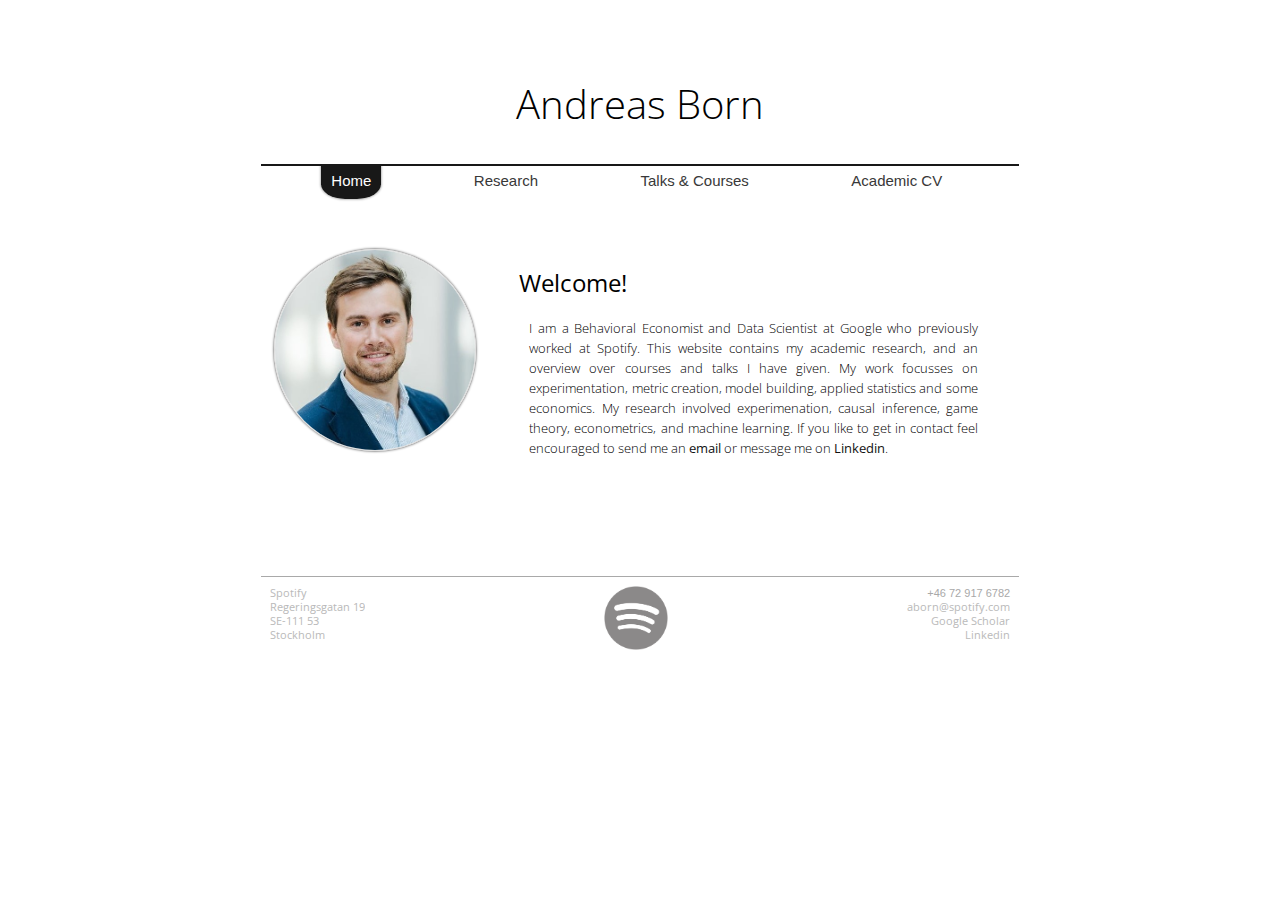
==== index.html @ 7b698a86 "updated text to reference work at google" ====
<!DOCTYPE HTML PUBLIC "-//W3C//DTD HTML 5.01//EN">

<html>
<link rel="shortcut icon" href="sse.ico">

<head>
    <meta name="google-site-verification" content="LH0DGNtmZEEaT2rBAsTqnSS8tT7310B0GspTaLMPjzE" />
    <script src="https://ajax.googleapis.com/ajax/libs/jquery/3.1.0/jquery.min.js"></script>
    <script src="scriptsheet.js"></script>
    <script type="application/ld+json">
        {
    "@context": "http://schema.org",
    "@type": "Person",
    "name": "Andreas Born",
    "jobTitle": "Data Scientist, Behavioral Economist",
    "affiliation": "Google",
    "image": "AndreasBorn.jpg",
    "url": "https://www.andreas-born.com",
    }
    </script>
    <meta http-equiv="Content-Type" content="text/html; charset=UTF-8">
    <meta name="viewport" content="width=device-width, initial-scale=1">

    <title>Andreas Born | Spotify</title>
    <link href='https://fonts.googleapis.com/css?family=Open+Sans:300italic,400italic,400,300,700,600' rel='stylesheet' type='text/css'>
    <link rel="stylesheet" href="stylesheet.css" type="text/css" />
</head>

<body>
<div id="back">

<!-- Header -->

<div id="head">
<div style="margin: auto;width: 50%;">

<div id="name" >Andreas Born</div>
      
   
</div>



</div>
    <nav class="navigation" id="mynav">
        <ul>
            <li>
                <a href="index.html" class="active">Home</a>
            </li>
            <li>
                <a href="research.html">Research</a>
            </li>
            <li>
                <a href="teach.html">Talks & Courses</a>
            </li>
            <li>
                <a href="CV Andreas Born.pdf">Academic CV</a>
            </li>
            <li class="icon">
                <a class="active" href="javascript:void(0);"  onclick="myFunction()" >
                   &#9776;
                </a>
            </li>

        </ul>
    </nav>

<!-- End Header-->
<!-- begin body -->
<div id="wrapper">
    <!-- Left Begin  -->
<div id="info"  >

<div class="img_container">
<img class="potrait"  src="AndreasBorn.jpg" alt="Image of Andreas">
</div>




</div>

<!-- left end -->



<!-- main body-->


<div class="mainbody" >
    <!-- Navigation -->


<div class="section">

<h2 style="font-weight: 400;">Welcome!</h2>
<p>I am a Behavioral Economist and Data Scientist at Google who previously worked at Spotify. This website contains my academic research, and an overview over courses and talks I have given. My work focusses on experimentation, metric creation, model building, applied statistics and some economics. My research involved experimenation, causal inference, game theory, econometrics, and machine learning. If you like to get in contact feel encouraged to send me an <a href="mailto:aborn@spotify.com">email</a> or message me on <a href="https://www.linkedin.com/in/andreas-born-economist/">Linkedin</a>.<br/> <br>
     </p><br>
 </div>



</div>
<!--End Main body -->




<div id="lower">


    <div id="infowrapper" style="float:left">
        <div class="infocontent">
        <a href="https://www.spotify.com/" target="_blank">
          Spotify<br/>
          Regeringsgatan 19<br/>
          SE-111 53<br/>
          Stockholm

            </a>
        </div>
        <div class="logo"><a href="https://www.spotify.com/"><img src="spotify.png" width="64px" ></a></div>

        <div class="infocontent2" >
           +46 72 917 6782<br/>
           <a href="mailto:aborn@spotify.com">aborn@spotify.com</a><br/>
            <a href="https://scholar.google.se/citations?user=nDyeetcAAAAJ&hl=de#d=gs_hdr_drw&p=&u=">Google Scholar</a><br/>
            <a href="https://www.linkedin.com/in/andreas-born-economist/">Linkedin</a><br/>

        </div>
    </div>

</div>
</div>
</div>
</body>

</html>
---- stylesheet.css ----
body {
    font-family:  'Open Sans', sans-serif;
    /*letter-spacing:1px; */
    text-align:left;
    font-weight: 400;
    color: #000000;
    background-color:#ffffff;
    /*max-height: 100%;*/
    max-width: 100%;
    overflow: visible;
    }

table {border:0px;
       padding:0px 10px;
       margin:0px;
       text-align:left;}

td    {font-family: 'Open Sans', sans-serif;
       vertical-align:top;
       padding-top:7px;
       font-size:12px;}

a     { font-family: 'Open Sans', sans-serif;
         text-decoration:none;
         font-weight: 400;
         color:#004488;}
h3    {position:relative;
        font-family: 'Open Sans', sans-serif;
        font-size:16px;
        font-weight: 300;
        margin-bottom:10px;
        margin-top:30px;
        color: #000000;}

h4    {position:relative;
       font-family: 'Open Sans', sans-serif;
       font-size:14px;
       font-weight: 300;
       margin-bottom:0px;
       padding: 0px 10px;
       color: #336699;}

p     {font-size:13px;
        font-family: 'Open Sans', sans-serif;
        text-align:justify;
        line-height:20px;
        font-weight:300;
        margin:0px;
        padding:0px 10px;}

@viewport {
    width: 600px auto;
    min-zoom: 0.25;
    max-zoom: 5;
}

.navigation {
    font-family: 'Helvetica', sans-serif;
    display: flex;
    font-size:15px;
    justify-content: space-around;
    font-weight: 600;
    color: #383838 ;
    margin: 1em 1em 1em 1em;
    margin-top: 0px;
    height: auto ;
    width: 95%;
}
.navigation ul {
    height: 95%;
    padding: 0.5%;
    display: flex;
    flex-wrap: wrap;
    justify-content: space-around;
    width: 100%;
    list-style-type: none;
    margin: 0;
    overflow: hidden;
    background-color: #ffffff;
    color: #383838;
}
.navigation li {
    padding-top: 0.2em;
    padding-left: 0.1em;
    padding-bottom: 1em;
    position: sticky;
    background-color: white;
    float: left;
}
.navigation li.icon {
   display: none;
 }
.navigation li a {
    font-family: 'Helvetica', sans-serif;
    color: #383838;
    text-align: center;
    padding: 10px 10px;
    text-decoration: none;
    transition: .5s background-color;
    border: 1px transparent;
}
.navigation li a:hover {

    box-shadow: 0px 0px 2px 1px #C0C0C0;
    color: #181818;
    border-bottom-left-radius: 40%;
    border-bottom-right-radius: 40%;
    /*
        background-color: #181818;

    border: 1px transparent;
    border: 1px transparent;
	border-bottom-left-radius: 90px;
    border-bottom-right-radius: 90px;
    color: white;
     ;*/
}
.navigation li a.active {
    box-shadow: 0px 0px 2px 1px #C0C0C0;
    background-color: #181818;
    color: white;
    cursor: default;
    border: 1px transparent;
	border-bottom-left-radius: 40%;
    border-bottom-right-radius: 40%;
}
@media screen and (max-width: 800px) {
  .navigation li a:not(.active) {display: none;}

}
@media screen and (max-width: 800px) {
    .navigation li.icon {
    float: right;
    display: block;}
}
@media screen and (max-width: 800px) {
    .navigation.responsive  ul{ flex-direction: column;}
    .navigation.responsive li.icon {
    right: 0;
    top: 0;
  }
    .navigation.responsive li a:hover {
        border-radius: 0;
    }
    .navigation li a.active {
        border-radius: 0;
}
    .navigation li a {
        border-radius: 0;
}

  .navigation.responsive li a {
    float: none;
    display: block;
    text-align: left;
  }
}
/* End Styles for Naviagation*/

div   {position:relative;  }

div#back {width:60%;
            margin-left: auto;
	        margin-right: auto;
    background-color: transparent;}
@media screen and (max-width: 1200px) {
  div#back {width:80%}
  }
@media screen and (max-width: 800px) {
  div#back {width:100%}
  }
div#head  {
        border-bottom: 2px solid #181818;
        overflow:auto;
        padding:3px;
        padding-top:30px;
        }
@viewport {
  width: device-width ;
  zoom: 1.0 ;
}
@-ms-viewport {
  width: device-width ;
}
div#name {
    font-family: 'Open Sans';
    font-size:40px;
    font-weight:300;
    font-stretch: normal;
    font-style:normal;
    font-variant:normal;
    text-align:center;
    padding-top: 10%;
    padding-bottom: 8%;
}


div#wrapper {
    max-width: 100vw;
    width: 100%;

    display: flex;
    padding: auto;
    padding-top:3%;
    flex-wrap: wrap;
    justify-content: center;
}
div#info {
                min-width: 100px;
                max-width:210px;
                text-align:center;
                padding-right:2px;
                padding-left:2px;
                min-height: 200px;
                display: flex;
                align-items: center;
                align-content: center;
                height: 50%;
}

.potrait {
    max-width: 95%;
    border: 1px solid #ddd;
    max-height: 95%;
    margin-left: auto;
    margin-right: auto;
    display: block;
    object-fit: cover;
    border-radius: 50%;
    min-height: 200px;
    min-width: 200px;
    height: 40%;
    width:40%;
    box-shadow: 0 0 2px 1px #999999;
}
@media screen and (max-width: 800px) {
  .potrait {min-height: 150px;
            min-width: 150px;}
  }
img:hover {
    box-shadow: 0 0 2px 1px #C0C0C0;
}

.img_container{
    margin:3px;
}
div.mainbody {
                min-height:300px;
                vertical-align: middle;
                height:auto;
                width: 65%;
                min-width: 200px;
                padding-left: 5%;
                }
@media screen and (max-width: 800px) {
  div.mainbody {width:90%}
  }

div#lower    {
                position:relative;
                float:right;
                font-size:10px;
                font-family: 'Helvetica', sans-serif;
                width: 100%;
                border-top:1px solid #A9A9A9;
                padding:2px 5px;
	            margin: 30px 0px;
                color:#333333;
                overflow:visible;
                height:50px;}

div.section{ width:95%;}
div.section a{ color:#111111}

div#infowrapper {
    margin-top: 5px;
    width: 100%;
    max-width: 100vm;
    display: flex;
    justify-content: space-between;
    /*max-width: 90%;*/}
.reseach_text {
    font-size:13px;
    line-height: 130%;
    padding-right:30px;
    padding-left:20px;
        }
.content_subtext {
    padding-left:20px;
    padding-right:20px;
    padding-bottom:3px;
    margin-top:3px;
    margin-left:10px;
    font-size:14px;
}

@media screen and (max-width: 1200px) {
    .reseach_text {
    line-height: 180%;
    font-size:14px;
    padding-left:10px;
    padding-right:20px;
    }
    .content_subtext {
     font-size:15px;
     padding-left:10px;
     padding-right:20px;
    }
}
@media screen and (max-width: 800px) {
    .reseach_text {
     line-height: 180%;
        font-size:14px;
    }
    .content_subtext {
     font-size:15px;
    }
}



div.infocontent { font-family: 'Helvetica', sans-serif;
                padding:2px;
                padding-left:4px;
                font-size:11px;
                font-weight: 400;
                line-height:14px;
                overflow: hidden;
                color:#A9A9A9;
                }
div.infocontent2 {
    font-family: 'Helvetica', sans-serif;
    padding:2px;
    padding-left:4px;
    font-size:11px;
    font-weight: 400;
    line-height:14px;
    overflow: hidden;
    color:#A9A9A9;
    vertical-align: top;
    float:right;
    padding-right:4px;
    text-align: right;
}
div.infocontent2 a {
    color:#A9A9A9;
    opacity: 0.8;
    filter: alpha(opacity=50);
}
div.infocontent2 a:hover {
    opacity: 1;
    filter: alpha(opacity=100);
    color: #111111;

}

div.infocontent a {
    color:#A9A9A9;
    opacity: 0.8;
    filter: alpha(opacity=50);
}

div.infocontent a:hover {
    opacity: 1;
    filter: alpha(opacity=100);
    color: #111111;
}

div.logo { font-family: 'Helvetica', sans-serif;
                padding:2px;
                padding-left:4px;
                font-size:11px;
                font-weight: 400;
                line-height:14px;
                overflow: hidden;
                color:#A9A9A9;
                }
@media screen and (max-width: 800px) {
    div.logo  {
        margin-top: 30px;
        font-size:14px;
        display: none;
    }
}
div.logo a{
    opacity: 0.5;
    filter: alpha(opacity=50);
    }
div.logo a:hover {
    opacity: 1;
    filter: alpha(opacity=100);
}


/* Code for Buttons*/
@charset "UTF-8";
/*!
 *
 * bttn.css - https://ganapativs.github.io/bttn.css
 * Version - 0.2.4
 * Demo: https://bttn.surge.sh
 *
 * Licensed under the MIT license - http://opensource.org/licenses/MIT
 *
 * Copyright (c) 2016 Ganapati V S (@ganapativs)
 *
 */
/* standalone - .bttn-bordered */

.bttn-bordered {
    margin: 0;
    padding: 0;
    border-width: 0;
    border-color: transparent;
    background: transparent;
    font-weight: 400;
    cursor: pointer;
    position: relative;
    font-size: 14px;
    font-family: 'Helvetica', sans-serif;
    padding: 3px 6px;
    overflow: hidden;
    border: 1px solid rgba(255,255,255,0.4);
    border-radius: 4px;
    background: transparent;
    color: #AAAA;
    -webkit-transition: all 0.3s cubic-bezier(0.02, 0.01, 0.47, 1);
    transition: all 0.3s cubic-bezier(0.02, 0.01, 0.47, 1);
}
.bttn-bordered:hover,
.bttn-bordered:focus {
    color: #BBBBBB;
    border-color: #BBBBBB;
}
.bttn-bordered.bttn-xs {
  padding: 3px 8px;
  font-size: 12px;
  font-family: inherit;
}
.bttn-bordered.bttn-sm {
  padding: 4px 10px;
  font-size: 16px;
  font-family: inherit;
}
.bttn-bordered.bttn-md {
  font-size: 20px;
  font-family: inherit;
  padding: 5px 12px;
}
.bttn-bordered.bttn-lg {
  padding: 8px 15px;
  font-size: 24px;
  font-family: inherit;
}
.bttn-bordered.bttn-default {
  border-color: rgba(255,255,255,0.4);
  color: #fff;
}
.bttn-bordered.bttn-default:hover,
.bttn-bordered.bttn-default:focus {
  border-color: rgba(255,255,255,0.7);
}
.bttn-bordered.bttn-primary {
  border-color: rgba(29,137,255,0.4);
  color: #1d89ff;
}
.bttn-bordered.bttn-primary:hover,
.bttn-bordered.bttn-primary:focus {
  border-color: rgba(29,137,255,0.7);
}
.bttn-bordered.bttn-warning {
  border-color: rgba(254,171,58,0.4);
  color: #feab3a;
}
.bttn-bordered.bttn-warning:hover,
.bttn-bordered.bttn-warning:focus {
  border-color: rgba(254,171,58,0.7);
}
.bttn-bordered.bttn-danger {
  border-color: rgba(255,89,100,0.4);
  color: #ff5964;
}
.bttn-bordered.bttn-danger:hover,
.bttn-bordered.bttn-danger:focus {
  border-color: rgba(255,89,100,0.7);
}
.bttn-bordered.bttn-success {
  border-color: rgba(40,183,141,0.4);
  color: #28b78d;
}
.bttn-bordered.bttn-success:hover,
.bttn-bordered.bttn-success:focus {
  border-color: rgba(40,183,141,0.7);
}
.bttn-bordered.bttn-royal {
  border-color: rgba(189,45,245,0.4);
  color: #bd2df5;
}
.bttn-bordered.bttn-royal:hover,
.bttn-bordered.bttn-royal:focus {
  border-color: rgba(189,45,245,0.7);
}
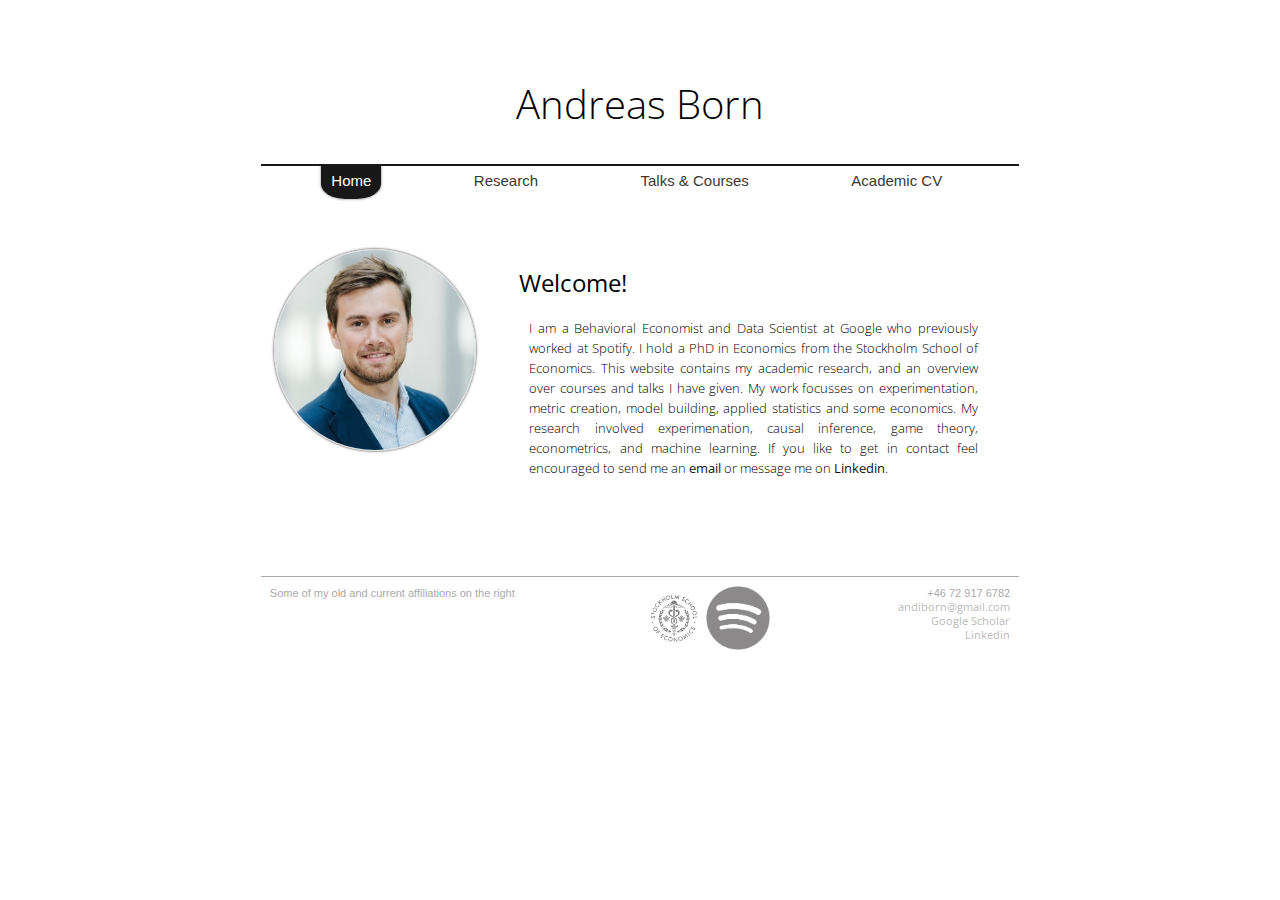
==== commit b4b3ee45: "updates to text due to google switch" ====
--- a/index.html
+++ b/index.html
@@ -94,7 +94,7 @@
 <div class="section">
 
 <h2 style="font-weight: 400;">Welcome!</h2>
-<p>I am a Behavioral Economist and Data Scientist at Google who previously worked at Spotify. This website contains my academic research, and an overview over courses and talks I have given. My work focusses on experimentation, metric creation, model building, applied statistics and some economics. My research involved experimenation, causal inference, game theory, econometrics, and machine learning. If you like to get in contact feel encouraged to send me an <a href="mailto:aborn@spotify.com">email</a> or message me on <a href="https://www.linkedin.com/in/andreas-born-economist/">Linkedin</a>.<br/> <br>
+<p>I am a Behavioral Economist and Data Scientist at Google who previously worked at Spotify. I hold a PhD in Economics from the Stockholm School of Economics. This website contains my academic research, and an overview over courses and talks I have given. My work focusses on experimentation, metric creation, model building, applied statistics and some economics. My research involved experimenation, causal inference, game theory, econometrics, and machine learning. If you like to get in contact feel encouraged to send me an <a href="mailto:andiborn@gmail.com">email</a> or message me on <a href="https://www.linkedin.com/in/andreas-born-economist/">Linkedin</a>.<br/> <br>
      </p><br>
  </div>
 
@@ -111,19 +111,15 @@
 
     <div id="infowrapper" style="float:left">
         <div class="infocontent">
-        <a href="https://www.spotify.com/" target="_blank">
-          Spotify<br/>
-          Regeringsgatan 19<br/>
-          SE-111 53<br/>
-          Stockholm
+        Some of my old and current affiliations on the right
 
             </a>
         </div>
-        <div class="logo"><a href="https://www.spotify.com/"><img src="spotify.png" width="64px" ></a></div>
+        <div class="logo"><a href="https://www.hhs.se/"><img src="sselogo.jpg" width="64px" ></a><a href="https://www.spotify.com/"><img src="spotify.png" width="64px" ></a></div>
 
         <div class="infocontent2" >
            +46 72 917 6782<br/>
-           <a href="mailto:aborn@spotify.com">aborn@spotify.com</a><br/>
+           <a href="mailto:andiborn@gmail.com">andiborn@gmail.com</a><br/>
             <a href="https://scholar.google.se/citations?user=nDyeetcAAAAJ&hl=de#d=gs_hdr_drw&p=&u=">Google Scholar</a><br/>
             <a href="https://www.linkedin.com/in/andreas-born-economist/">Linkedin</a><br/>
 
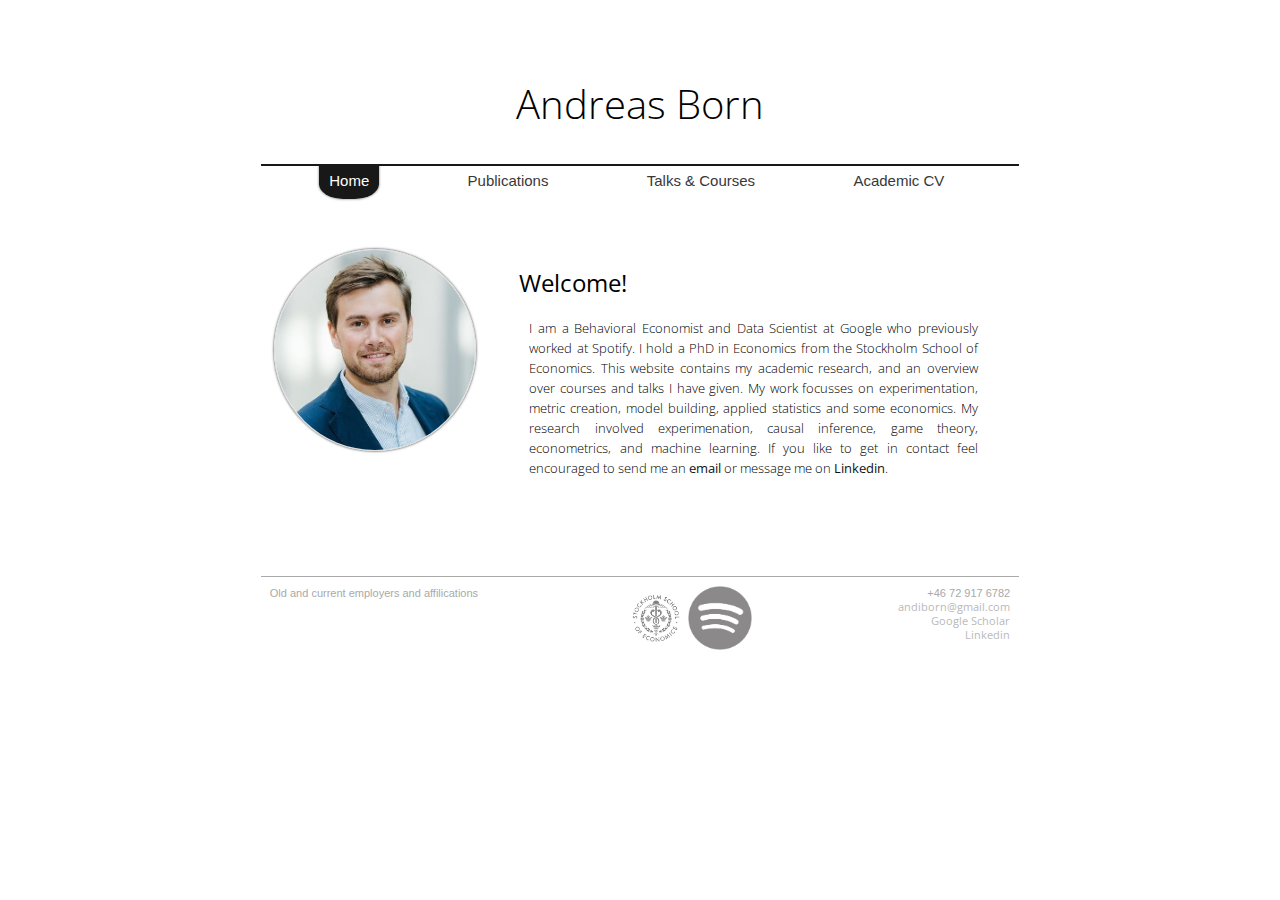
==== commit 5bb93479: "updated botton and nav part of the page" ====
--- a/index.html
+++ b/index.html
@@ -48,7 +48,7 @@
                 <a href="index.html" class="active">Home</a>
             </li>
             <li>
-                <a href="research.html">Research</a>
+                <a href="research.html">Publications</a>
             </li>
             <li>
                 <a href="teach.html">Talks & Courses</a>
@@ -111,7 +111,7 @@
 
     <div id="infowrapper" style="float:left">
         <div class="infocontent">
-        Some of my old and current affiliations on the right
+        Old and current employers and affilications
 
             </a>
         </div>
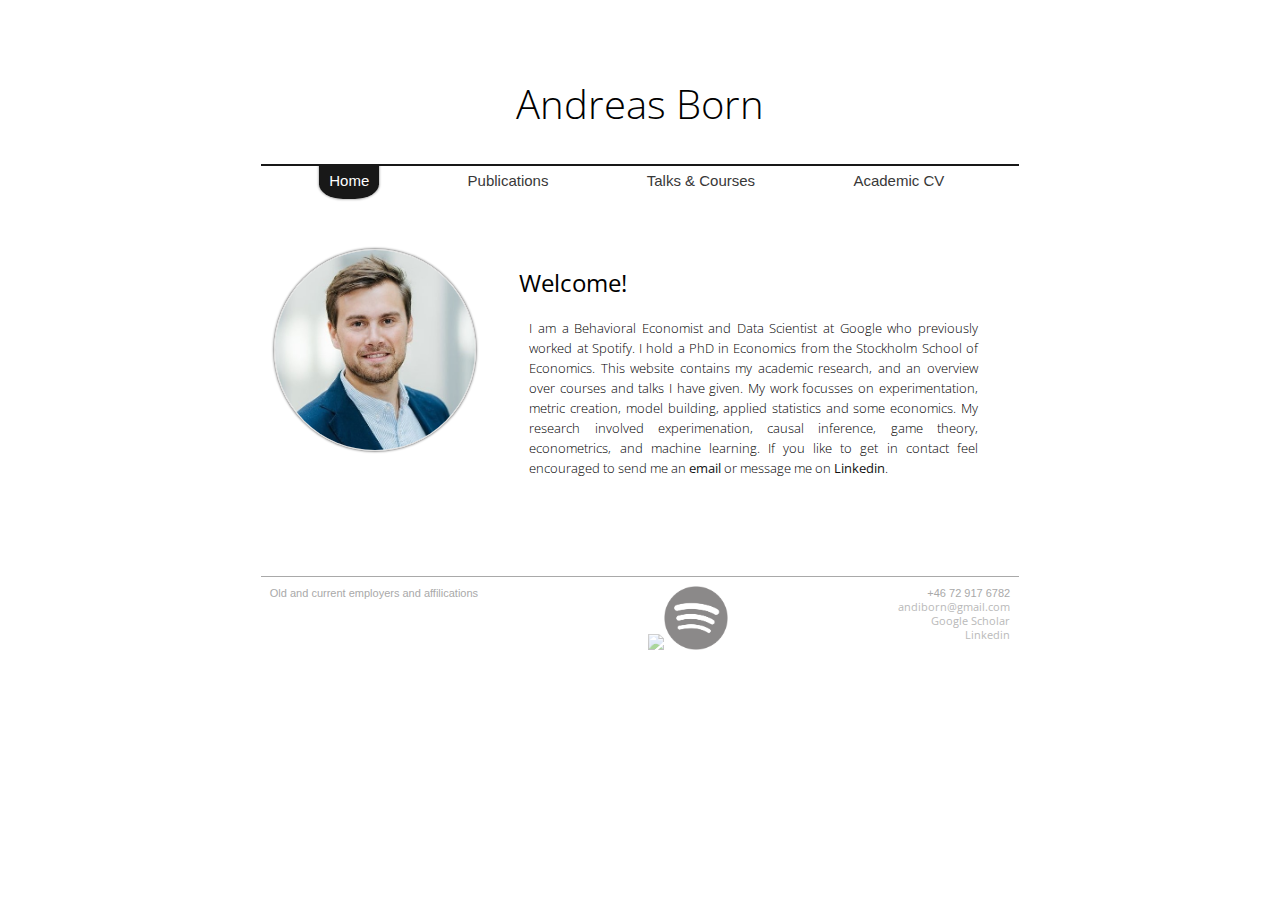
==== commit 77633b9a: "logo update" ====
--- a/index.html
+++ b/index.html
@@ -115,7 +115,7 @@
 
             </a>
         </div>
-        <div class="logo"><a href="https://www.hhs.se/"><img src="sselogo.jpg" width="64px" ></a><a href="https://www.spotify.com/"><img src="spotify.png" width="64px" ></a></div>
+        <div class="logo"><a href="https://www.hhs.se/"><img src="sselogo2.jpg" width="64px" ></a><a href="https://www.spotify.com/"><img src="spotify.png" width="64px" ></a></div>
 
         <div class="infocontent2" >
            +46 72 917 6782<br/>
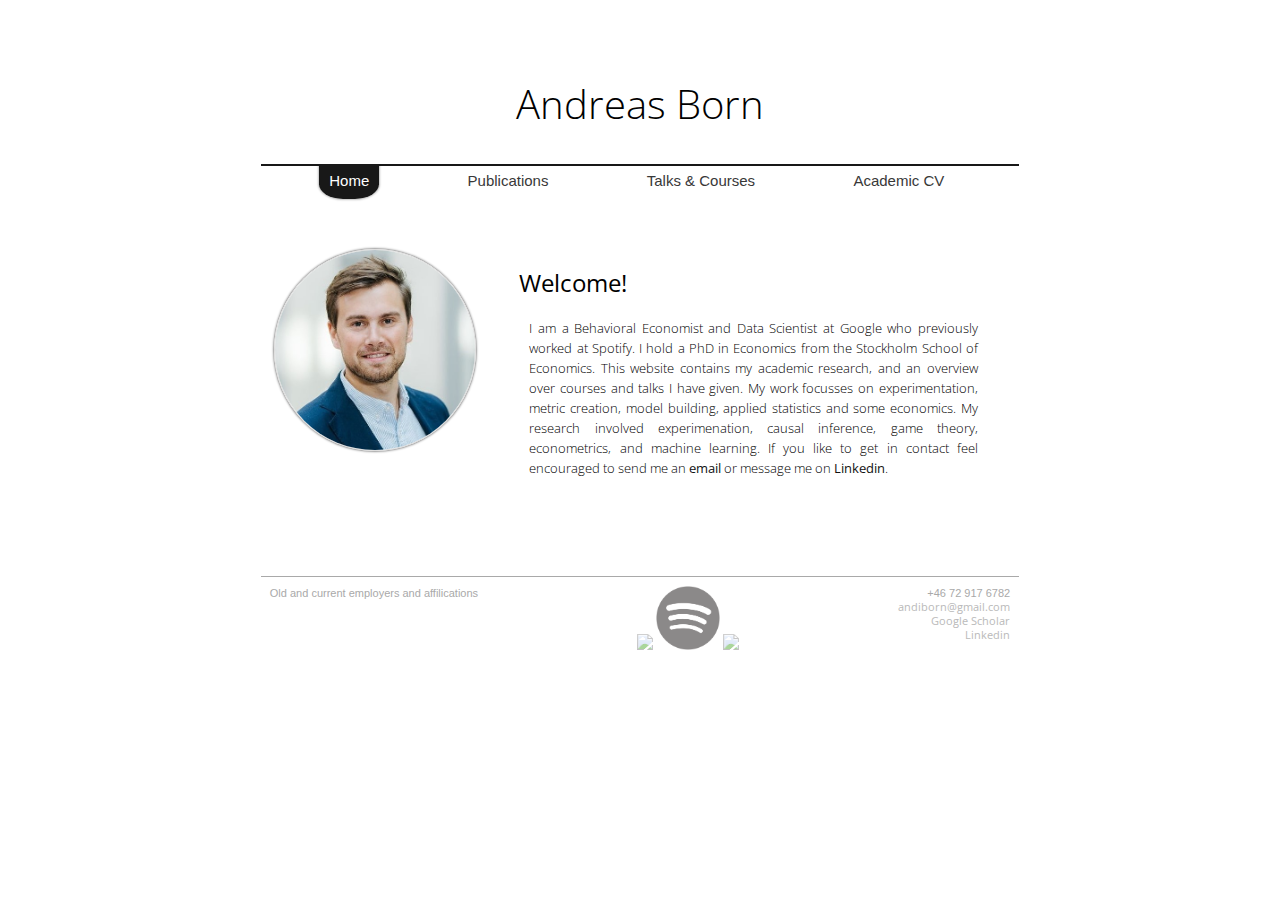
==== commit c2e7f5d0: "add google logo" ====
--- a/index.html
+++ b/index.html
@@ -115,7 +115,11 @@
 
             </a>
         </div>
-        <div class="logo"><a href="https://www.hhs.se/"><img src="sselogo2.jpg" width="64px" ></a><a href="https://www.spotify.com/"><img src="spotify.png" width="64px" ></a></div>
+        <div class="logo">
+            <a href="https://www.hhs.se/"><img src="sselogo2.jpg" width="64px" ></a>
+            <a href="https://www.spotify.com/"><img src="spotify.png" width="64px" ></a>
+            <a href="https://www.google.com/"><img src="google-logo.png" width="64px" ></a>
+        </div>
 
         <div class="infocontent2" >
            +46 72 917 6782<br/>
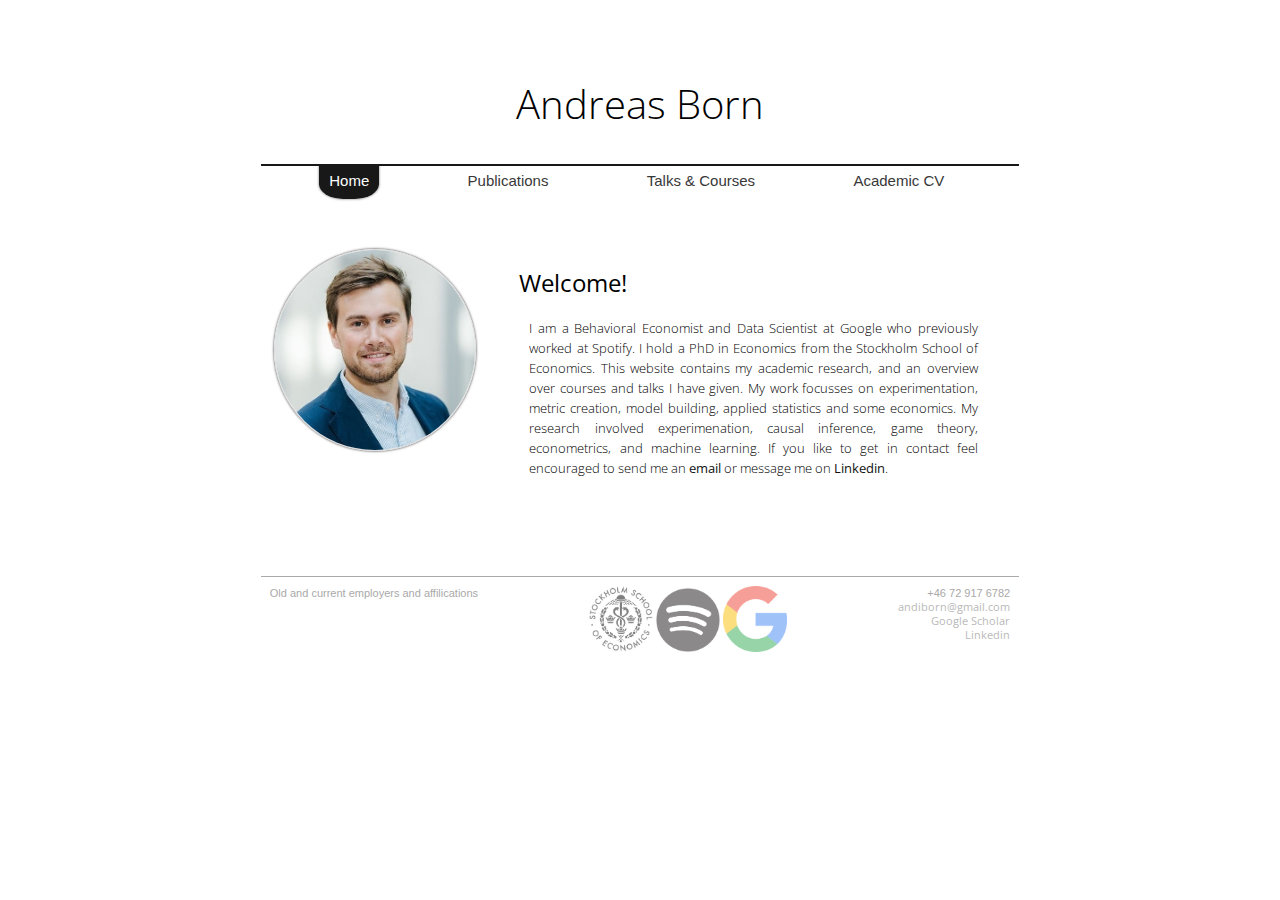
==== commit d8e40881: "update title" ====
--- a/index.html
+++ b/index.html
@@ -21,7 +21,7 @@
     <meta http-equiv="Content-Type" content="text/html; charset=UTF-8">
     <meta name="viewport" content="width=device-width, initial-scale=1">
 
-    <title>Andreas Born | Spotify</title>
+    <title>Andreas Born | Data Scientist at Google</title>
     <link href='https://fonts.googleapis.com/css?family=Open+Sans:300italic,400italic,400,300,700,600' rel='stylesheet' type='text/css'>
     <link rel="stylesheet" href="stylesheet.css" type="text/css" />
 </head>
@@ -116,7 +116,7 @@
             </a>
         </div>
         <div class="logo">
-            <a href="https://www.hhs.se/"><img src="sselogo2.jpg" width="64px" ></a>
+            <a href="https://www.hhs.se/"><img src="sselogo2.png" width="64px" ></a>
             <a href="https://www.spotify.com/"><img src="spotify.png" width="64px" ></a>
             <a href="https://www.google.com/"><img src="google-logo.png" width="64px" ></a>
         </div>
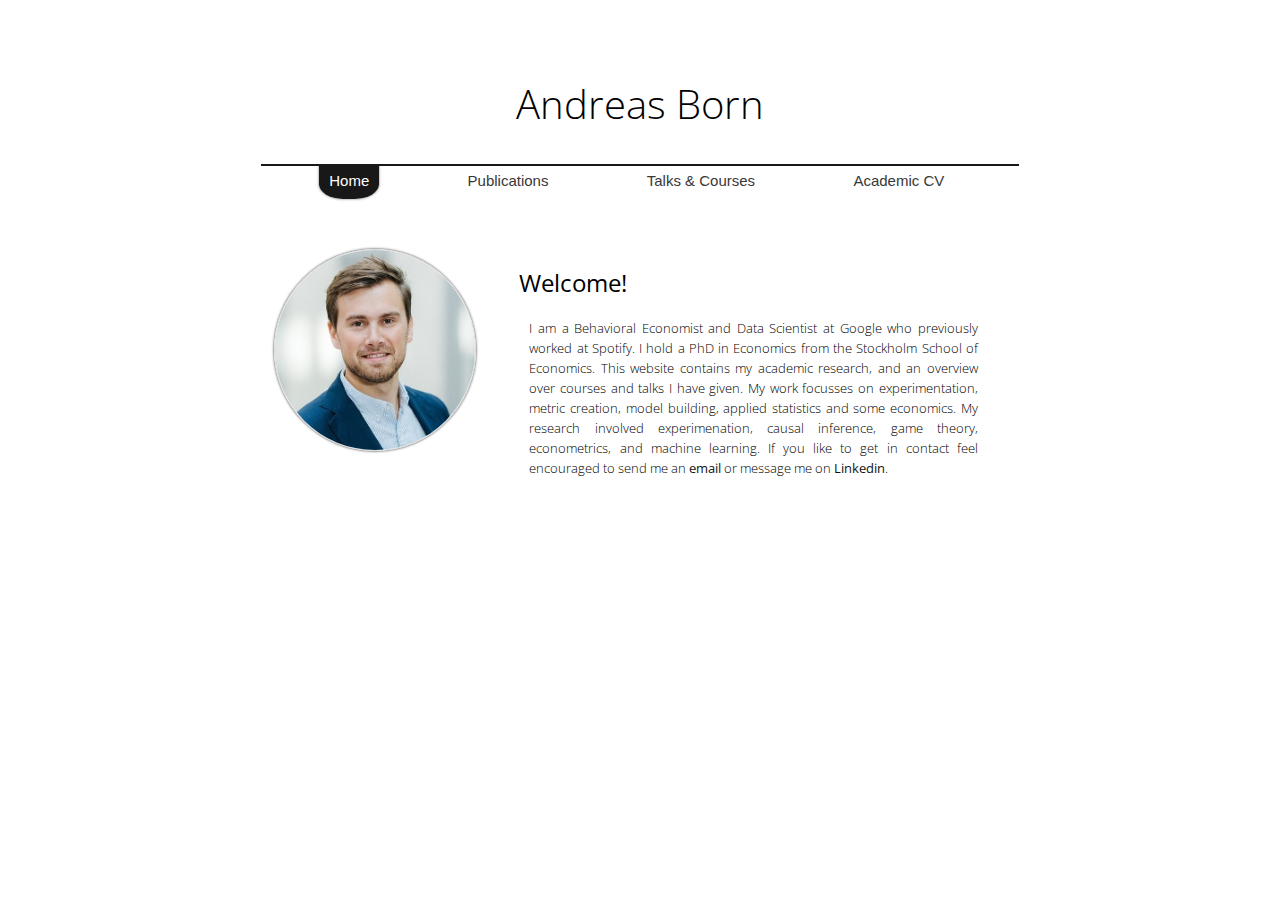
==== commit 2f94a769: "server side include footer" ====
--- a/index.html
+++ b/index.html
@@ -105,32 +105,8 @@
 
 
 
+<!--#include file="footer.html" -->
 
-<div id="lower">
-
-
-    <div id="infowrapper" style="float:left">
-        <div class="infocontent">
-        Old and current employers and affilications
-
-            </a>
-        </div>
-        <div class="logo">
-            <a href="https://www.hhs.se/"><img src="sselogo2.png" width="64px" ></a>
-            <a href="https://www.spotify.com/"><img src="spotify.png" width="64px" ></a>
-            <a href="https://www.google.com/"><img src="google-logo.png" width="64px" ></a>
-        </div>
-
-        <div class="infocontent2" >
-           +46 72 917 6782<br/>
-           <a href="mailto:andiborn@gmail.com">andiborn@gmail.com</a><br/>
-            <a href="https://scholar.google.se/citations?user=nDyeetcAAAAJ&hl=de#d=gs_hdr_drw&p=&u=">Google Scholar</a><br/>
-            <a href="https://www.linkedin.com/in/andreas-born-economist/">Linkedin</a><br/>
-
-        </div>
-    </div>
-
-</div>
 </div>
 </div>
 </body>
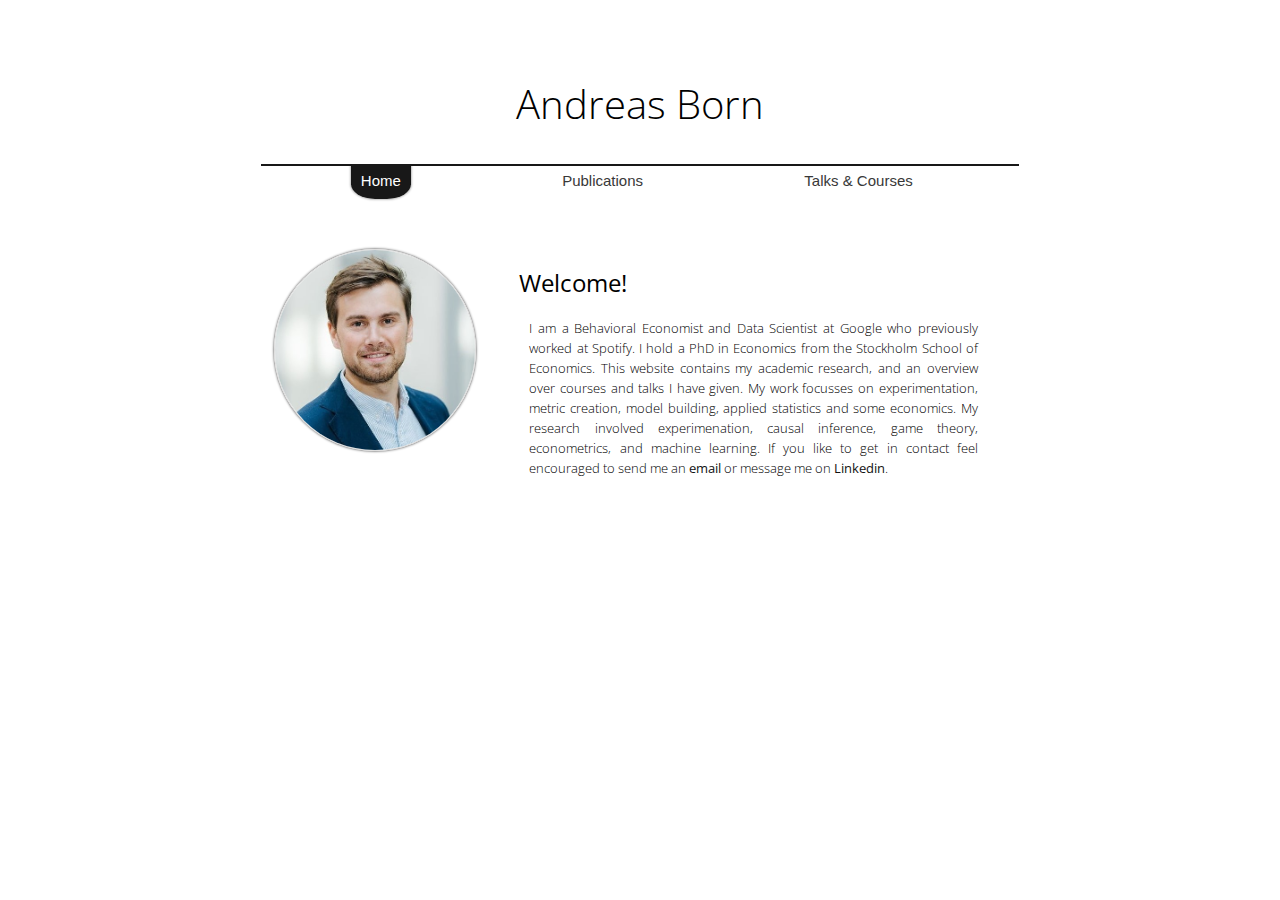
==== commit 7b261672: "remove cv" ====
--- a/index.html
+++ b/index.html
@@ -53,9 +53,6 @@
             <li>
                 <a href="teach.html">Talks & Courses</a>
             </li>
-            <li>
-                <a href="CV Andreas Born.pdf">Academic CV</a>
-            </li>
             <li class="icon">
                 <a class="active" href="javascript:void(0);"  onclick="myFunction()" >
                    &#9776;
@@ -102,10 +99,10 @@
 
 </div>
 <!--End Main body -->
+<!-- #include file="footer.html" -->
 
 
 
-<!--#include file="footer.html" -->
 
 </div>
 </div>
--- a/stylesheet.css
+++ b/stylesheet.css
@@ -1,3 +1,7 @@
+head {
+    font-family: 'Open Sans', sans-serif;
+}
+
 body {
     font-family:  'Open Sans', sans-serif;
     /*letter-spacing:1px; */
